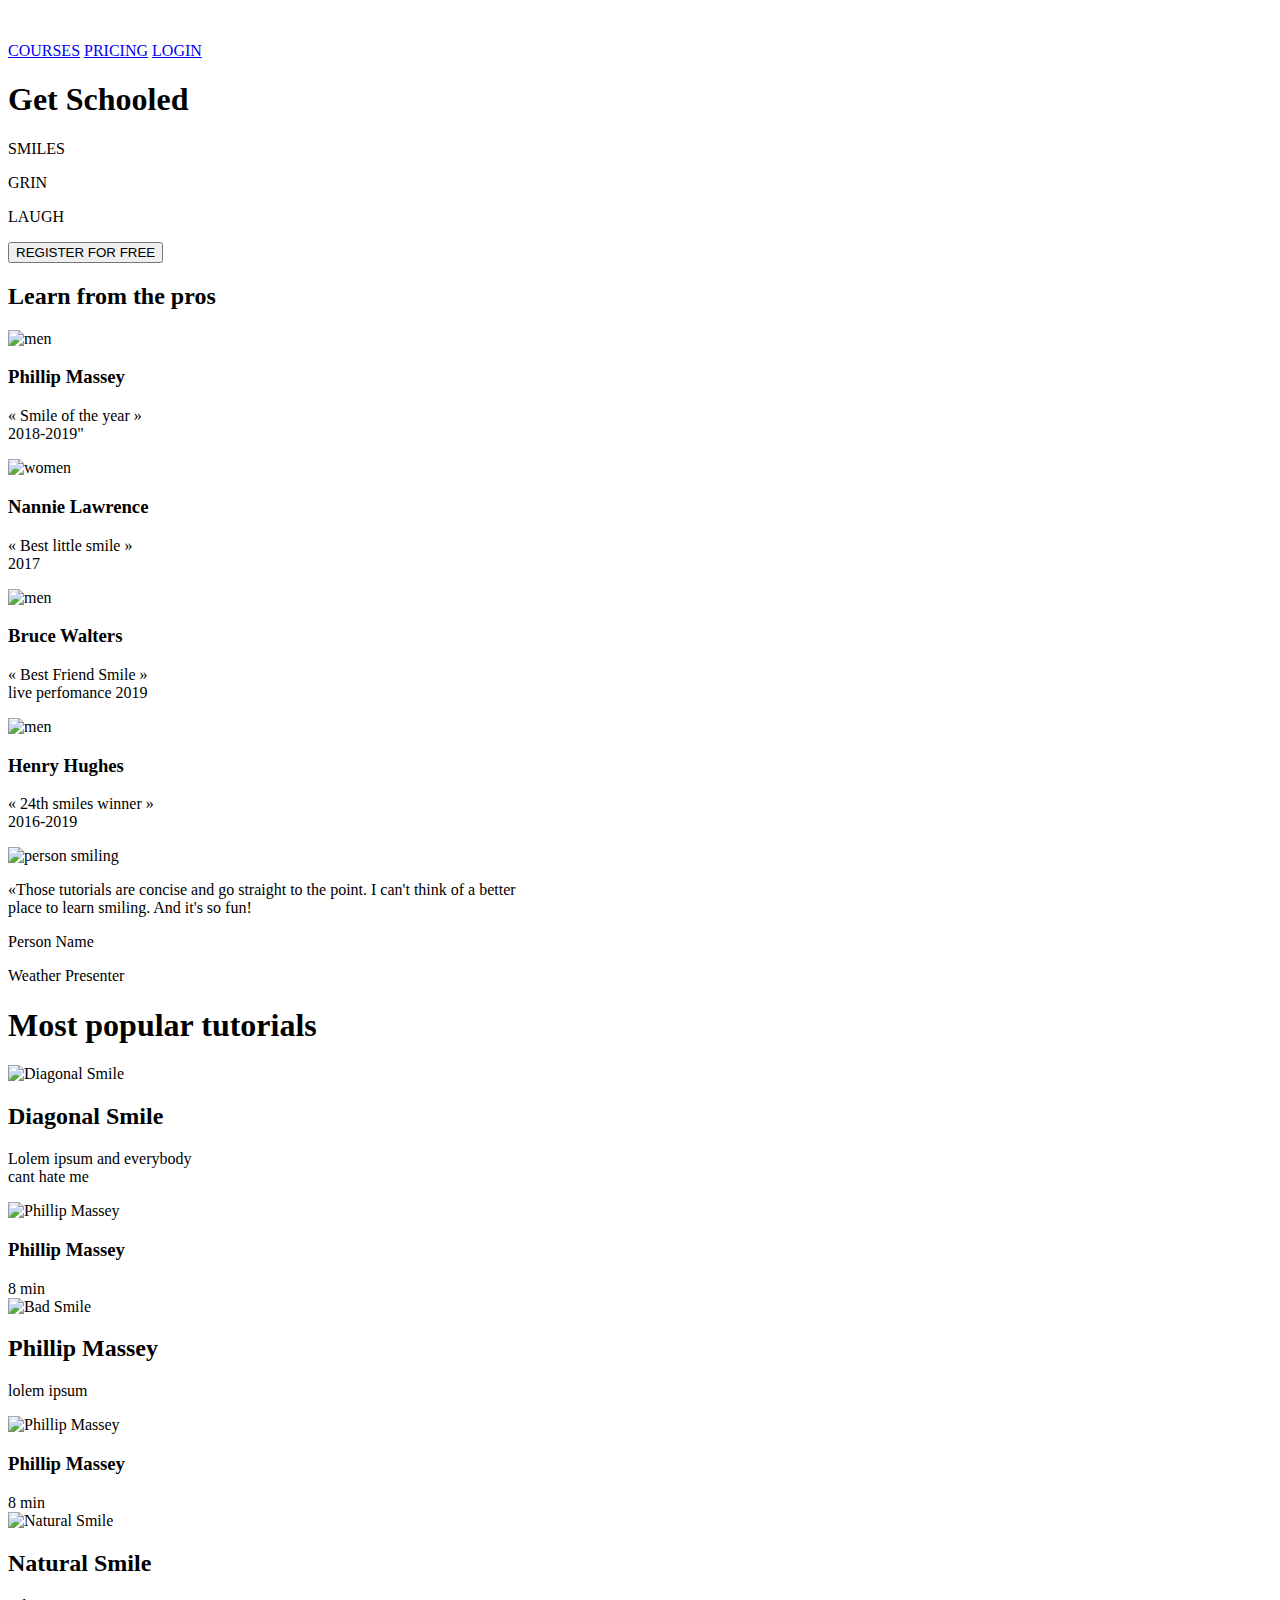
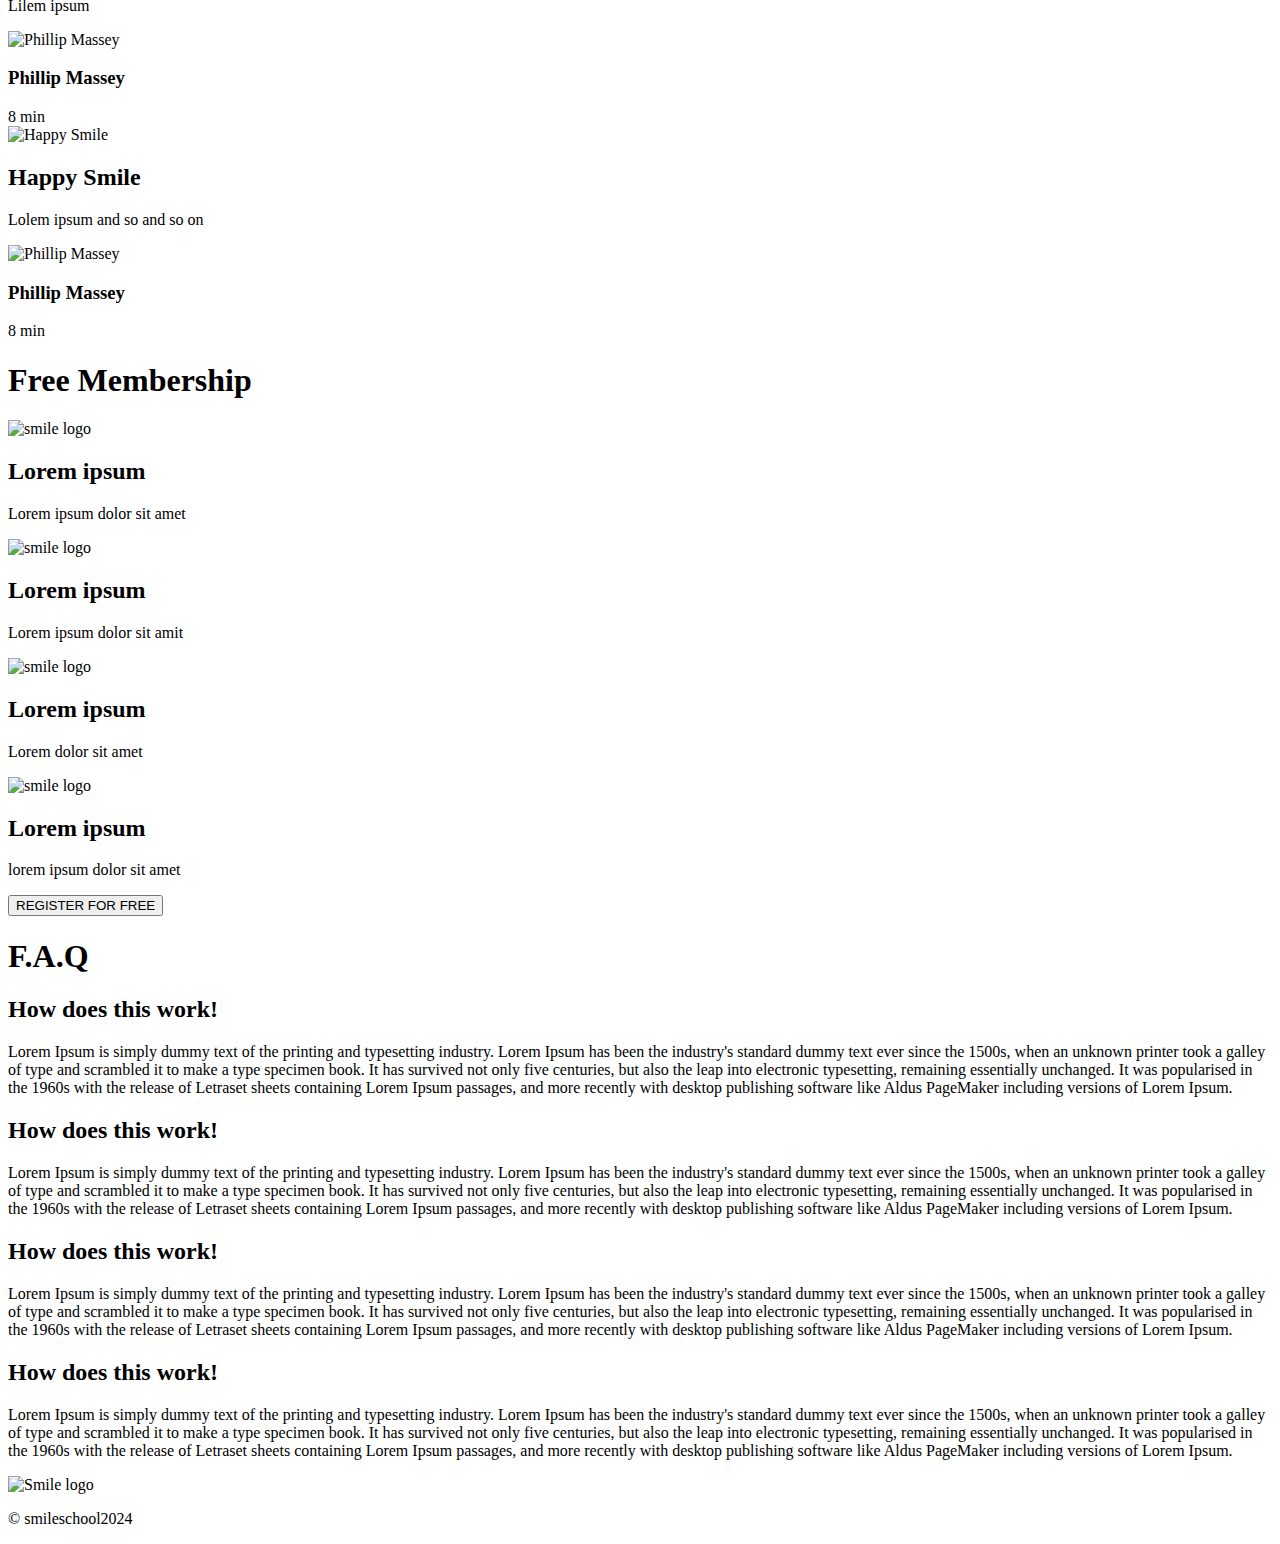
==== css_advanced/index.html @ 8500a939 "index" ====
<!DOCTYPE html>
<html lang="en">

<head>
    <meta charset="UTF-8">
    <meta name="viewport" content="width=device-width, initial-scale=1.0">
    <title>School page</title>
    <link rel="stylesheet" href="styles.css">
</head>

<body>
    <main class="first-section">
        <header>
            <div class="nav-bar">
                <a href="#">
                    <svg width="168" height="30" viewBox="0 0 168 30" fill="none" xmlns="http://www.w3.org/2000/svg">
                        <path fill-rule="evenodd" clip-rule="evenodd"
                            d="M61.606 19.126C64.954 19.126 66.628 17.884 66.628 15.4C66.628 14.776 66.442 14.224 66.07 13.744C65.698 13.264 65.05 12.76 64.126 12.232C63.838 12.064 63.484 11.869 63.064 11.647C62.644 11.425 62.314 11.248 62.074 11.116C61.834 10.984 61.588 10.831 61.336 10.657C61.084 10.483 60.901 10.315 60.787 10.153C60.673 9.991 60.616 9.82 60.616 9.64C60.616 9.064 60.97 8.776 61.678 8.776C62.122 8.776 62.608 8.887 63.136 9.109C63.664 9.331 64.144 9.553 64.576 9.775C65.008 9.997 65.332 10.108 65.548 10.108C65.68 10.108 65.803 10.081 65.917 10.027C66.031 9.973 66.127 9.883 66.205 9.757C66.283 9.631 66.322 9.478 66.322 9.298C66.322 8.638 65.818 8.014 64.81 7.426C63.802 6.838 62.584 6.544 61.156 6.544C59.5 6.544 58.222 6.862 57.322 7.498C56.422 8.134 55.972 8.956 55.972 9.964C55.972 10.276 56.044 10.615 56.188 10.981C56.332 11.347 56.563 11.716 56.881 12.088C57.199 12.46 57.58 12.772 58.024 13.024C58.36 13.216 58.708 13.408 59.068 13.6C59.428 13.792 59.719 13.948 59.941 14.068L60.607 14.428C60.829 14.548 61.003 14.647 61.129 14.725C61.255 14.803 61.369 14.887 61.471 14.977C61.573 15.067 61.645 15.157 61.687 15.247C61.729 15.337 61.75 15.436 61.75 15.544C61.75 15.916 61.48 16.102 60.94 16.102C60.352 16.102 59.578 15.943 58.618 15.625C57.658 15.307 57.052 15.148 56.8 15.148C56.464 15.148 56.209 15.241 56.035 15.427C55.861 15.613 55.774 15.838 55.774 16.102C55.774 16.342 55.864 16.6 56.044 16.876C56.224 17.152 56.491 17.422 56.845 17.686C57.199 17.95 57.607 18.19 58.069 18.406C58.531 18.622 59.071 18.796 59.689 18.928C60.307 19.06 60.946 19.126 61.606 19.126ZM80.884 19C81.184 19 81.433 18.979 81.631 18.937C81.829 18.895 82.009 18.811 82.171 18.685C82.333 18.559 82.459 18.4 82.549 18.208C82.639 18.016 82.714 17.752 82.774 17.416C82.834 17.08 82.873 16.702 82.891 16.282C82.909 15.862 82.918 15.334 82.918 14.698C82.918 13.174 82.732 12.088 82.36 11.44C81.988 10.792 81.376 10.468 80.524 10.468C79.18 10.468 78.046 10.804 77.122 11.476L76.942 11.62C76.546 10.852 75.904 10.468 75.016 10.468C74.428 10.468 73.915 10.534 73.477 10.666C73.039 10.798 72.592 11.032 72.136 11.368C71.872 10.732 71.248 10.414 70.264 10.414C69.712 10.414 69.271 10.6 68.941 10.972C68.611 11.344 68.446 11.836 68.446 12.448V16.876C68.446 17.632 68.575 18.175 68.833 18.505C69.091 18.835 69.574 19 70.282 19C71.038 19 71.566 18.859 71.866 18.577C72.166 18.295 72.316 17.794 72.316 17.074V14.572C72.316 14.176 72.385 13.855 72.523 13.609C72.661 13.363 72.838 13.24 73.054 13.24C73.594 13.24 73.864 13.576 73.864 14.248V17.506C73.864 17.83 73.918 18.1 74.026 18.316C74.134 18.532 74.317 18.7 74.575 18.82C74.833 18.94 75.172 19 75.592 19C75.868 19 76.096 18.979 76.276 18.937C76.456 18.895 76.618 18.811 76.762 18.685C76.906 18.559 77.02 18.4 77.104 18.208C77.188 18.016 77.26 17.752 77.32 17.416C77.38 17.08 77.419 16.702 77.437 16.282C77.455 15.862 77.464 15.334 77.464 14.698C77.464 14.278 77.524 13.93 77.644 13.654C77.764 13.378 77.944 13.24 78.184 13.24C78.724 13.24 78.994 13.576 78.994 14.248V17.506C78.994 17.83 79.054 18.1 79.174 18.316C79.294 18.532 79.495 18.7 79.777 18.82C80.059 18.94 80.428 19 80.884 19ZM87.985 8.974C87.655 9.178 87.166 9.28 86.518 9.28C85.954 9.28 85.486 9.172 85.114 8.956C84.742 8.74 84.556 8.392 84.556 7.912C84.556 7.516 84.727 7.189 85.069 6.931C85.411 6.673 85.894 6.544 86.518 6.544C87.826 6.544 88.48 7 88.48 7.912C88.48 8.416 88.315 8.77 87.985 8.974ZM86.428 19C87.184 19 87.712 18.859 88.012 18.577C88.312 18.295 88.462 17.794 88.462 17.074V12.394C88.462 11.638 88.282 11.119 87.922 10.837C87.562 10.555 87.058 10.414 86.41 10.414C85.858 10.414 85.417 10.6 85.087 10.972C84.757 11.344 84.592 11.836 84.592 12.448V16.876C84.592 17.632 84.721 18.175 84.979 18.505C85.237 18.835 85.72 19 86.428 19ZM93.574 18.37C93.25 18.79 92.752 19 92.08 19C91.408 19 90.916 18.811 90.604 18.433C90.292 18.055 90.136 17.386 90.136 16.426L90.1 8.83C90.1 8.518 90.133 8.242 90.199 8.002C90.265 7.762 90.355 7.558 90.469 7.39C90.583 7.222 90.724 7.084 90.892 6.976C91.06 6.868 91.243 6.79 91.441 6.742C91.639 6.694 91.852 6.67 92.08 6.67C92.74 6.67 93.235 6.802 93.565 7.066C93.895 7.33 94.06 7.864 94.06 8.668V16.282C94.06 17.254 93.898 17.95 93.574 18.37ZM100.666 19.108C101.314 19.108 101.92 19 102.484 18.784C103.048 18.568 103.501 18.307 103.843 18.001C104.185 17.695 104.452 17.389 104.644 17.083C104.836 16.777 104.932 16.516 104.932 16.3C104.932 16.12 104.875 15.97 104.761 15.85C104.647 15.73 104.488 15.67 104.284 15.67C104.164 15.67 103.969 15.736 103.699 15.868C103.429 16 103.18 16.096 102.952 16.156C102.412 16.288 101.884 16.354 101.368 16.354C100.888 16.354 100.492 16.243 100.18 16.021C99.868 15.799 99.652 15.496 99.532 15.112L102.07 15.094C102.37 15.094 102.652 15.067 102.916 15.013C103.18 14.959 103.408 14.881 103.6 14.779C103.792 14.677 103.963 14.563 104.113 14.437C104.263 14.311 104.383 14.173 104.473 14.023C104.563 13.873 104.629 13.72 104.671 13.564C104.713 13.408 104.734 13.246 104.734 13.078C104.734 12.214 104.407 11.533 103.753 11.035C103.099 10.537 102.07 10.288 100.666 10.288C99.178 10.288 97.963 10.699 97.021 11.521C96.079 12.343 95.608 13.462 95.608 14.878C95.608 16.186 96.085 17.218 97.039 17.974C97.993 18.73 99.202 19.108 100.666 19.108ZM99.676 12.871C99.556 13.201 99.478 13.564 99.442 13.96C100.27 13.948 100.72 13.942 100.792 13.942C100.972 13.942 101.104 13.834 101.188 13.618C101.248 13.462 101.278 13.246 101.278 12.97C101.278 12.214 101.05 11.836 100.594 11.836C100.426 11.836 100.261 11.926 100.099 12.106C99.937 12.286 99.796 12.541 99.676 12.871ZM112.204 19.126C115.552 19.126 117.226 17.884 117.226 15.4C117.226 14.776 117.04 14.224 116.668 13.744C116.296 13.264 115.648 12.76 114.724 12.232C114.436 12.064 114.082 11.869 113.662 11.647C113.242 11.425 112.912 11.248 112.672 11.116C112.432 10.984 112.186 10.831 111.934 10.657C111.682 10.483 111.499 10.315 111.385 10.153C111.271 9.991 111.214 9.82 111.214 9.64C111.214 9.064 111.568 8.776 112.276 8.776C112.72 8.776 113.206 8.887 113.734 9.109C114.262 9.331 114.742 9.553 115.174 9.775C115.606 9.997 115.93 10.108 116.146 10.108C116.278 10.108 116.401 10.081 116.515 10.027C116.629 9.973 116.725 9.883 116.803 9.757C116.881 9.631 116.92 9.478 116.92 9.298C116.92 8.638 116.416 8.014 115.408 7.426C114.4 6.838 113.182 6.544 111.754 6.544C110.098 6.544 108.82 6.862 107.92 7.498C107.02 8.134 106.57 8.956 106.57 9.964C106.57 10.276 106.642 10.615 106.786 10.981C106.93 11.347 107.161 11.716 107.479 12.088C107.797 12.46 108.178 12.772 108.622 13.024C108.958 13.216 109.306 13.408 109.666 13.6C110.026 13.792 110.317 13.948 110.539 14.068L111.205 14.428C111.427 14.548 111.601 14.647 111.727 14.725C111.853 14.803 111.967 14.887 112.069 14.977C112.171 15.067 112.243 15.157 112.285 15.247C112.327 15.337 112.348 15.436 112.348 15.544C112.348 15.916 112.078 16.102 111.538 16.102C110.95 16.102 110.176 15.943 109.216 15.625C108.256 15.307 107.65 15.148 107.398 15.148C107.062 15.148 106.807 15.241 106.633 15.427C106.459 15.613 106.372 15.838 106.372 16.102C106.372 16.342 106.462 16.6 106.642 16.876C106.822 17.152 107.089 17.422 107.443 17.686C107.797 17.95 108.205 18.19 108.667 18.406C109.129 18.622 109.669 18.796 110.287 18.928C110.905 19.06 111.544 19.126 112.204 19.126ZM125.416 18.91C124.948 19.054 124.456 19.126 123.94 19.126C122.452 19.126 121.228 18.727 120.268 17.929C119.308 17.131 118.828 16.036 118.828 14.644C118.828 13.756 119.047 12.979 119.485 12.313C119.923 11.647 120.526 11.143 121.294 10.801C122.062 10.459 122.944 10.288 123.94 10.288C124.888 10.288 125.671 10.399 126.289 10.621C126.907 10.843 127.348 11.14 127.612 11.512C127.876 11.884 128.008 12.328 128.008 12.844C128.008 13.072 127.963 13.306 127.873 13.546C127.783 13.786 127.645 14.026 127.459 14.266C127.273 14.506 127 14.701 126.64 14.851C126.28 15.001 125.86 15.076 125.38 15.076C125.164 15.076 124.987 15.064 124.849 15.04C124.711 15.016 124.567 14.965 124.417 14.887C124.267 14.809 124.156 14.68 124.084 14.5C124.012 14.32 123.976 14.092 123.976 13.816C123.976 13.576 124.021 13.285 124.111 12.943C124.201 12.601 124.246 12.376 124.246 12.268C124.246 11.992 124.09 11.854 123.778 11.854C123.55 11.854 123.346 11.98 123.166 12.232C122.986 12.484 122.848 12.799 122.752 13.177C122.656 13.555 122.608 13.948 122.608 14.356C122.608 14.956 122.791 15.442 123.157 15.814C123.523 16.186 124.018 16.372 124.642 16.372C125.254 16.372 125.782 16.3 126.226 16.156C126.406 16.108 126.625 16.018 126.883 15.886C127.141 15.754 127.324 15.688 127.432 15.688C127.6 15.688 127.738 15.718 127.846 15.778C127.954 15.838 128.029 15.91 128.071 15.994C128.113 16.078 128.134 16.168 128.134 16.264C128.134 16.432 128.077 16.636 127.963 16.876C127.849 17.116 127.672 17.368 127.432 17.632C127.192 17.896 126.913 18.139 126.595 18.361C126.277 18.583 125.884 18.766 125.416 18.91ZM137.242 19C137.494 19 137.71 18.982 137.89 18.946C138.07 18.91 138.235 18.853 138.385 18.775C138.535 18.697 138.658 18.586 138.754 18.442C138.85 18.298 138.934 18.124 139.006 17.92C139.078 17.716 139.132 17.455 139.168 17.137C139.204 16.819 139.231 16.468 139.249 16.084C139.267 15.7 139.276 15.244 139.276 14.716C139.276 13.684 139.192 12.85 139.024 12.214C138.856 11.578 138.598 11.113 138.25 10.819C137.902 10.525 137.44 10.378 136.864 10.378C135.592 10.378 134.512 10.648 133.624 11.188V8.578C133.624 7.774 133.462 7.24 133.138 6.976C132.814 6.712 132.334 6.58 131.698 6.58C131.098 6.58 130.618 6.754 130.258 7.102C129.898 7.45 129.718 7.996 129.718 8.74L129.754 16.408C129.754 17.368 129.91 18.037 130.222 18.415C130.534 18.793 131.026 18.982 131.698 18.982C132.346 18.982 132.829 18.775 133.147 18.361C133.465 17.947 133.624 17.248 133.624 16.264V14.284C133.624 14.152 133.633 14.032 133.651 13.924C133.669 13.816 133.699 13.723 133.741 13.645C133.783 13.567 133.831 13.495 133.885 13.429C133.939 13.363 133.999 13.312 134.065 13.276C134.131 13.24 134.203 13.21 134.281 13.186C134.359 13.162 134.446 13.15 134.542 13.15C135.07 13.15 135.334 13.492 135.334 14.176L135.352 17.506C135.352 18.01 135.499 18.385 135.793 18.631C136.087 18.877 136.57 19 137.242 19ZM149.365 17.956C148.423 18.736 147.238 19.126 145.81 19.126C144.874 19.126 144.031 18.958 143.281 18.622C142.531 18.286 141.931 17.782 141.481 17.11C141.031 16.438 140.806 15.652 140.806 14.752C140.806 13.384 141.274 12.298 142.21 11.494C143.146 10.69 144.346 10.288 145.81 10.288C147.274 10.288 148.468 10.69 149.392 11.494C150.316 12.298 150.778 13.384 150.778 14.752C150.778 16.108 150.307 17.176 149.365 17.956ZM145.81 17.038C145.498 17.038 145.258 16.807 145.09 16.345C144.922 15.883 144.838 15.346 144.838 14.734C144.838 14.338 144.874 13.966 144.946 13.618C145.018 13.27 145.132 12.976 145.288 12.736C145.444 12.496 145.624 12.376 145.828 12.376C146.128 12.376 146.356 12.613 146.512 13.087C146.668 13.561 146.746 14.11 146.746 14.734C146.746 15.358 146.668 15.898 146.512 16.354C146.356 16.81 146.122 17.038 145.81 17.038ZM160.723 17.956C159.781 18.736 158.596 19.126 157.168 19.126C156.232 19.126 155.389 18.958 154.639 18.622C153.889 18.286 153.289 17.782 152.839 17.11C152.389 16.438 152.164 15.652 152.164 14.752C152.164 13.384 152.632 12.298 153.568 11.494C154.504 10.69 155.704 10.288 157.168 10.288C158.632 10.288 159.826 10.69 160.75 11.494C161.674 12.298 162.136 13.384 162.136 14.752C162.136 16.108 161.665 17.176 160.723 17.956ZM157.168 17.038C156.856 17.038 156.616 16.807 156.448 16.345C156.28 15.883 156.196 15.346 156.196 14.734C156.196 14.338 156.232 13.966 156.304 13.618C156.376 13.27 156.49 12.976 156.646 12.736C156.802 12.496 156.982 12.376 157.186 12.376C157.486 12.376 157.714 12.613 157.87 13.087C158.026 13.561 158.104 14.11 158.104 14.734C158.104 15.358 158.026 15.898 157.87 16.354C157.714 16.81 157.48 17.038 157.168 17.038ZM167.122 18.37C166.798 18.79 166.3 19 165.628 19C164.956 19 164.464 18.811 164.152 18.433C163.84 18.055 163.684 17.386 163.684 16.426L163.648 8.83C163.648 8.518 163.681 8.242 163.747 8.002C163.813 7.762 163.903 7.558 164.017 7.39C164.131 7.222 164.272 7.084 164.44 6.976C164.608 6.868 164.791 6.79 164.989 6.742C165.187 6.694 165.4 6.67 165.628 6.67C166.288 6.67 166.783 6.802 167.113 7.066C167.443 7.33 167.608 7.864 167.608 8.668V16.282C167.608 17.254 167.446 17.95 167.122 18.37Z"
                            fill="white" />
                        <path
                            d="M8.928 11.8712C11.0968 11.8712 12.8608 9.2136 12.8608 5.9468C12.8608 2.6808 11.0968 0.023201 8.928 0.023201C6.7592 0.023201 4.9948 2.6808 4.9948 5.9468C4.9948 9.2136 6.7596 11.8712 8.928 11.8712Z"
                            fill="white" />
                        <path
                            d="M27.6424 11.8712C29.8112 11.8712 31.5756 9.2136 31.5756 5.9468C31.5756 2.6808 29.8112 0.023201 27.6424 0.023201C25.474 0.023201 23.71 2.6808 23.71 5.9468C23.71 9.2136 25.4744 11.8712 27.6424 11.8712Z"
                            fill="white" />
                        <path
                            d="M35.7178 16.612C35.4686 16.3988 35.1252 16.3744 34.8617 16.5559C30.6311 19.4466 24.8916 21.4571 18.6998 22.2173C12.5094 22.9774 6.4537 22.4152 1.6491 20.6343C1.34929 20.5232 1.02107 20.6288 0.832339 20.8958C0.642562 21.1633 0.633221 21.5352 0.808865 21.8215C3.41478 26.0761 11.0299 28.3353 19.3263 27.3166C27.6259 26.2975 34.4685 22.262 35.9656 17.504C36.0661 17.1842 35.9662 16.8253 35.7178 16.612Z"
                            fill="white" />
                    </svg>
                </a>
                <div class="nav-links">
                    <a href="#">COURSES</a>
                    <a href="#">PRICING</a>
                    <a href="#">LOGIN</a>
                </div>
            </div>

        </header>
        <main>
            <section class="people">
                <h1>Get Schooled</h1>
                <div class="people-center">
                    <div>
                        <p>SMILES </p>
                        <p>GRIN</p>
                        <p>LAUGH</p>

                    </div>
                    <button>REGISTER FOR FREE</button>
                </div>
                <div class="trainer">
                    <h2><span>Learn</span> from the pros</h2>
                    <div>
                        <div>
                            <img src="/images/1.png" alt="men">
                            <h3>Phillip Massey</h3>
                            <p><span>&#171;</span> Smile of the year <span>&#187;</span><br>2018-2019"</p>
                        </div>
                        <div>
                            <img src="/images/8.png" alt="women">
                            <h3>Nannie Lawrence</h3>
                            <p><span>&#171;</span> Best little smile <span>&#187;</span><br>2017</p>
                        </div>
                        <div>
                            <img src="/images/7.png" alt="men">
                            <h3>Bruce Walters</h3>
                            <p><span>&#171;</span> Best Friend Smile <span>&#187;</span><br>live perfomance 2019</p>
                        </div>
                        <div>
                            <img src="/images/6.png" alt="men">
                            <h3>Henry Hughes</h3>
                            <p><span>&#171;</span> 24th smiles winner <span>&#187;</span><br>2016-2019</p>
                        </div>
                    </div>
                </div>
            </section>
        </main>
    </main>
    <section class="personal-smiling">
        <div>
            <img src="/images//Bitmap.png" alt="person smiling">
            <div>
                <p>
                    <span>&#171;</span>Those tutorials are concise and go straight to the point. I can't think of a
                    better<br>place to learn smiling. And it's so fun!
                </p>
                <p>Person Name</p>
                <p>Weather Presenter</p>
            </div>
        </div>
    </section>

    <section class="tutorials">
        <h1>Most <span>popular</span> tutorials</h1>
        <div>
            <div>
                <img src="/images/Bitmap (1).png" alt="Diagonal Smile">
                <img src="/images/play.png" alt="" class="play">
                <h2>Diagonal Smile</h2>
                <p>Lolem ipsum and everybody<br>cant hate me</p>
                <div class="tutorials-img">
                    <span><img src="/images/Bitmap (4).png" alt="Phillip Massey">
                        <h3>Phillip Massey</h3>
                    </span>
                </div>
                <div class="rating">
                    <span><img src="/images/rating.png" alt="">8 min</span>
                </div>
            </div>
            <div>
                <img src="/images/Bitmap (2).png" alt="Bad Smile">
                <img src="/images/play.png" alt="" class="play">
                <h2>Phillip Massey</h2>
                <p>lolem ipsum</p>
                <div class="tutorials-img">
                    <span><img src="/images/Bitmap (4).png" alt="Phillip Massey">
                        <h3>Phillip Massey</h3>
                    </span>
                </div>
                <div class="rating">
                    <span><img src="/images/rating.png" alt="">8 min</span>
                </div>
            </div>
            <div>
                <img src="/images/Bitmap (3).png" alt="Natural Smile">
                <img src="/images/play.png" alt="" class="play">
                <h2>Natural Smile</h2>
                <p>Lilem ipsum</p>
                <div class="tutorials-img">
                    <span><img src="/images/Bitmap (4).png" alt="Phillip Massey">
                        <h3>Phillip Massey</h3>
                    </span>
                </div>
                <div class="rating">
                    <span><img src="/images/rating.png" alt="">8 min</span>
                </div>
            </div>
            <div>
                <img src="/images/Bitmap (1).png" alt="Happy Smile">
                <img src="/images/play.png" alt="" class="play">
                <h2>Happy Smile</h2>
                <p>Lolem ipsum and so and so on</p>
                <div class="tutorials-img">
                    <span><img src="/images/Bitmap (4).png" alt="Phillip Massey">
                        <h3>Phillip Massey</h3>
                    </span>
                </div>
                <div class="rating">
                    <span><img src="/images/rating.png" alt="">8 min</span>
                </div>
            </div>
        </div>
    </section>

    <section class="membership">
        <h1><span>Free</span> Membership</h1>
        <div>
            <div>
                <img src="/images/smile.png" alt="smile logo">
                <h2>Lorem ipsum</h2>
                <p>Lorem ipsum dolor sit amet</p>
            </div>
            <div>
                <img src="/images/smile.png" alt="smile logo">
                <h2>Lorem ipsum</h2>
                <p>Lorem ipsum dolor sit amit</p>
            </div>
            <div>
                <img src="/images/smile.png" alt="smile logo">
                <h2>Lorem ipsum</h2>
                <p>Lorem dolor sit amet</p>
            </div>
            <div>
                <img src="/images/smile.png" alt="smile logo">
                <h2>Lorem ipsum</h2>
                <p>lorem ipsum dolor sit amet</p>
            </div>
        </div>
        <button>REGISTER FOR FREE</button>
    </section>

    <section class="asked-question">
        <h1>F.A.Q</h1>
        <div>
            <div>
                <h2>How does this work!</h2>
                <p>Lorem Ipsum is simply dummy text of the printing and typesetting industry. Lorem Ipsum has
                    been the industry's standard dummy text ever since the 1500s, when an unknown printer took a
                    galley of type and scrambled it to make a type specimen book. It has survived not only five
                    centuries, but also the leap into electronic typesetting, remaining essentially unchanged.
                    It was popularised in the 1960s with the release of Letraset sheets containing Lorem Ipsum
                    passages, and more recently with desktop publishing software like Aldus PageMaker including
                    versions of Lorem Ipsum.</p>
            </div>
            <div>
                <h2>How does this work!</h2>
                <p>Lorem Ipsum is simply dummy text of the printing and typesetting industry. Lorem Ipsum has
                    been the industry's standard dummy text ever since the 1500s, when an unknown printer took a
                    galley of type and scrambled it to make a type specimen book. It has survived not only five
                    centuries, but also the leap into electronic typesetting, remaining essentially unchanged.
                    It was popularised in the 1960s with the release of Letraset sheets containing Lorem Ipsum
                    passages, and more recently with desktop publishing software like Aldus PageMaker including
                    versions of Lorem Ipsum.</p>
            </div>

            <div>
                <h2>How does this work!</h2>
                <p>Lorem Ipsum is simply dummy text of the printing and typesetting industry. Lorem Ipsum has
                    been the industry's standard dummy text ever since the 1500s, when an unknown printer took a
                    galley of type and scrambled it to make a type specimen book. It has survived not only five
                    centuries, but also the leap into electronic typesetting, remaining essentially unchanged.
                    It was popularised in the 1960s with the release of Letraset sheets containing Lorem Ipsum
                    passages, and more recently with desktop publishing software like Aldus PageMaker including
                    versions of Lorem Ipsum.</p>
            </div>
            <div>
                <h2>How does this work!</h2>
                <p>Lorem Ipsum is simply dummy text of the printing and typesetting industry. Lorem Ipsum has
                    been the industry's standard dummy text ever since the 1500s, when an unknown printer took a
                    galley of type and scrambled it to make a type specimen book. It has survived not only five
                    centuries, but also the leap into electronic typesetting, remaining essentially unchanged.
                    It was popularised in the 1960s with the release of Letraset sheets containing Lorem Ipsum
                    passages, and more recently with desktop publishing software like Aldus PageMaker including
                    versions of Lorem Ipsum.</p>
            </div>

        </div>
    </section>



    <footer>
        <div>
            <div>
                <img src="/images/logo.svg" alt="Smile logo">
                <img src="/images/social_icons.svg" alt="">
            </div>
            
        </div>
        <p>	&#169 smileschool2024</p>
    </footer>

</body>

</html>
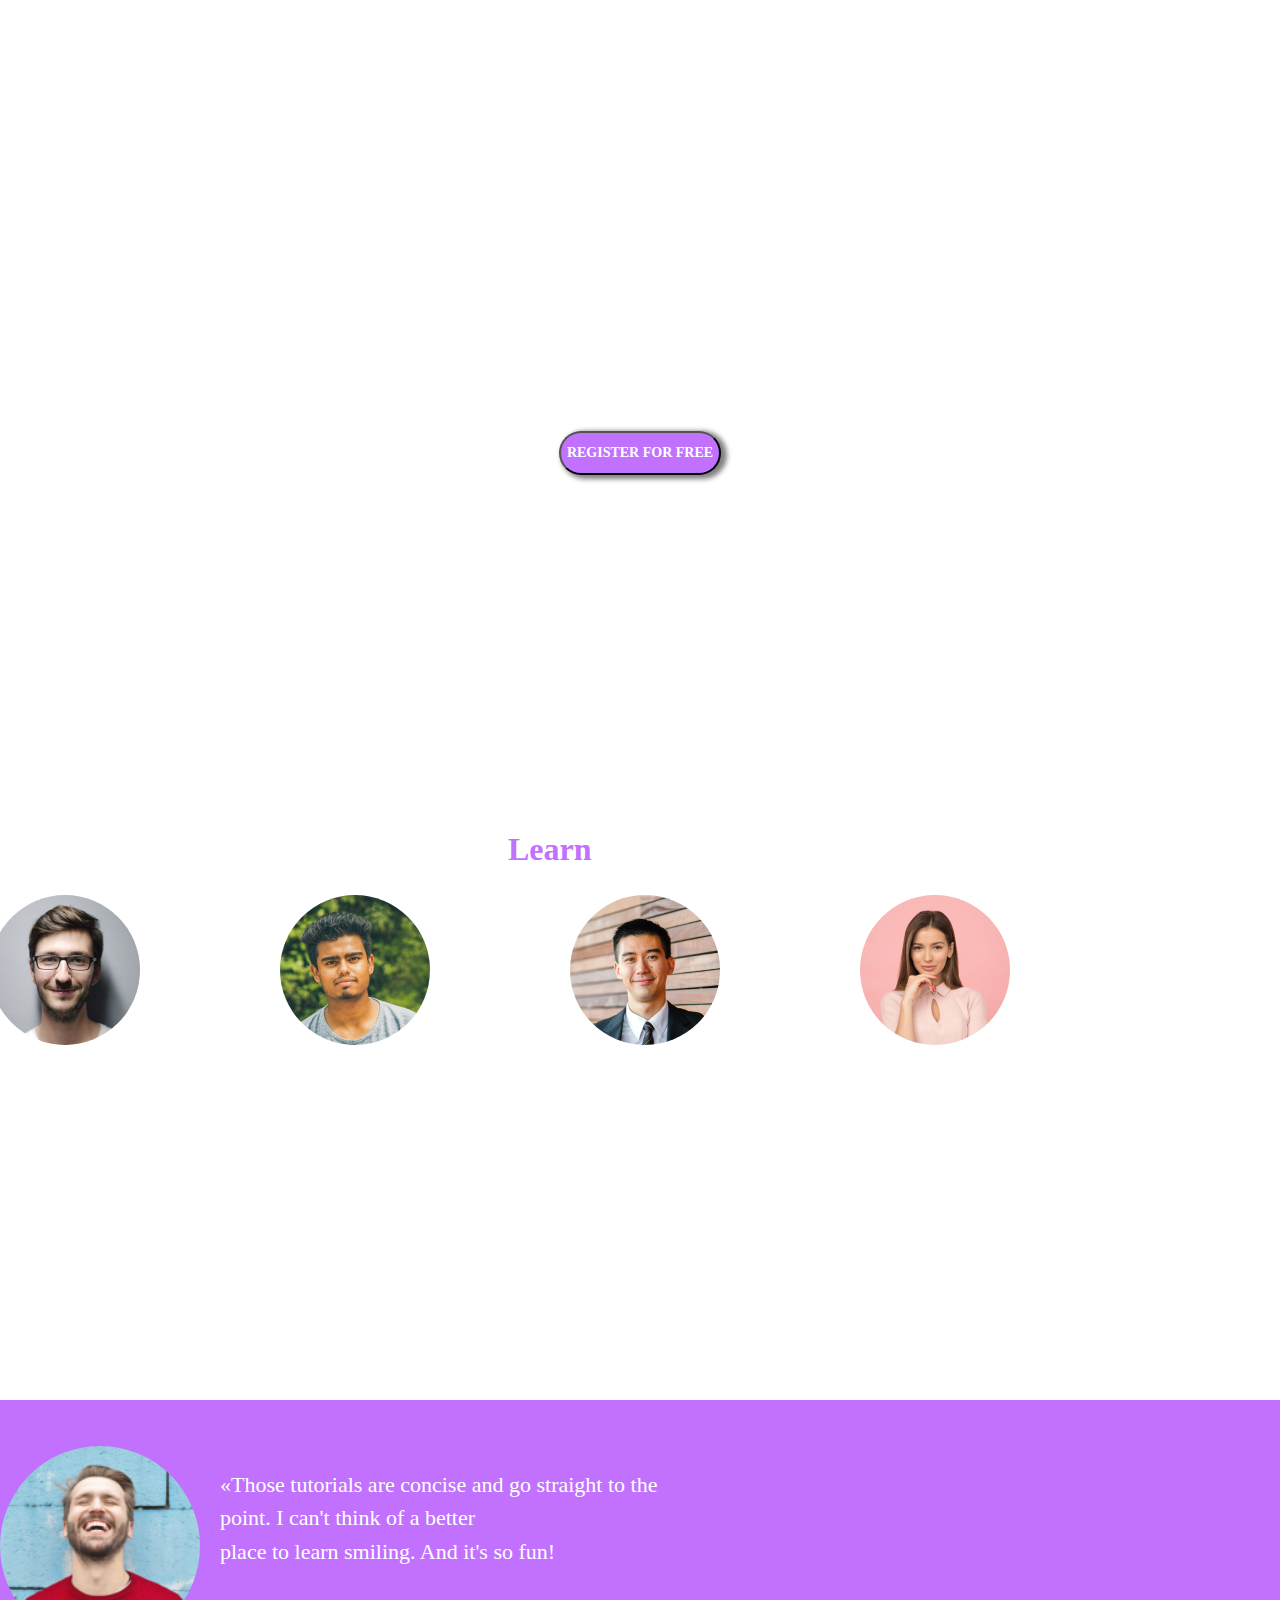
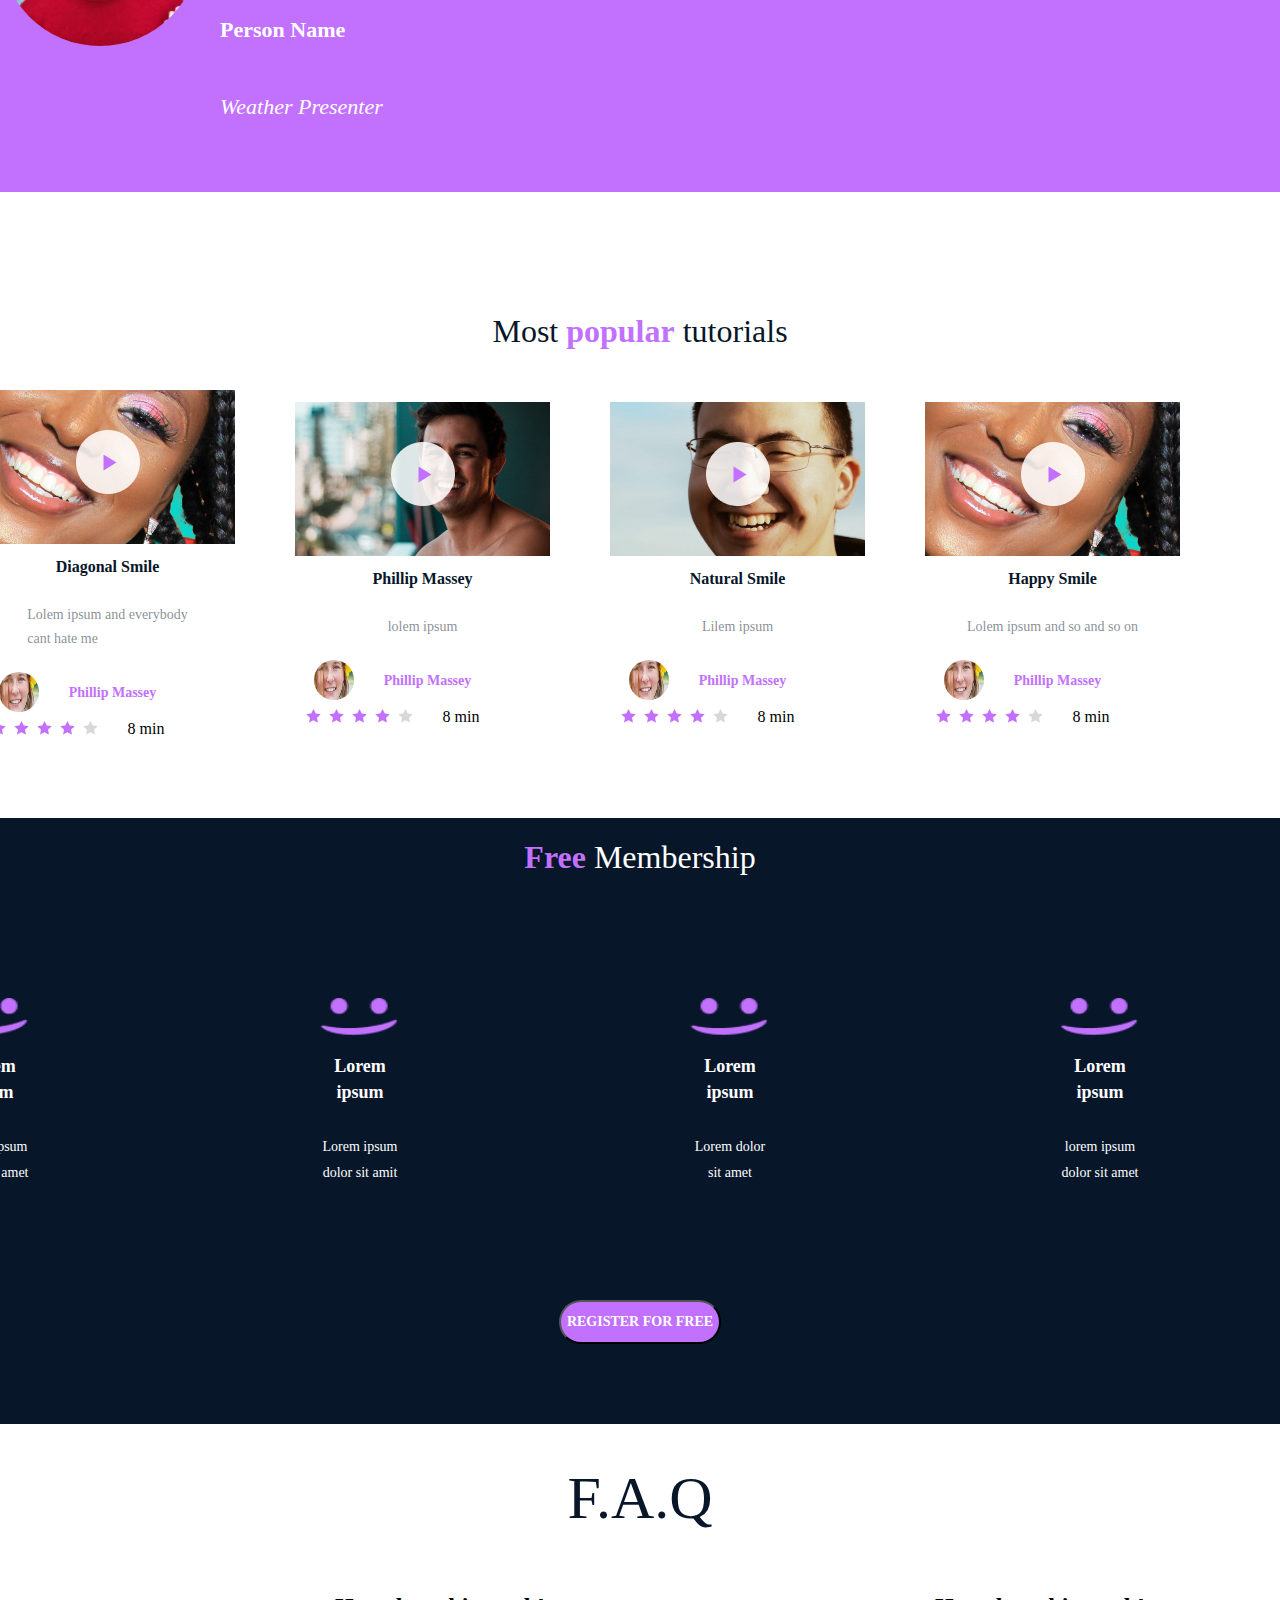
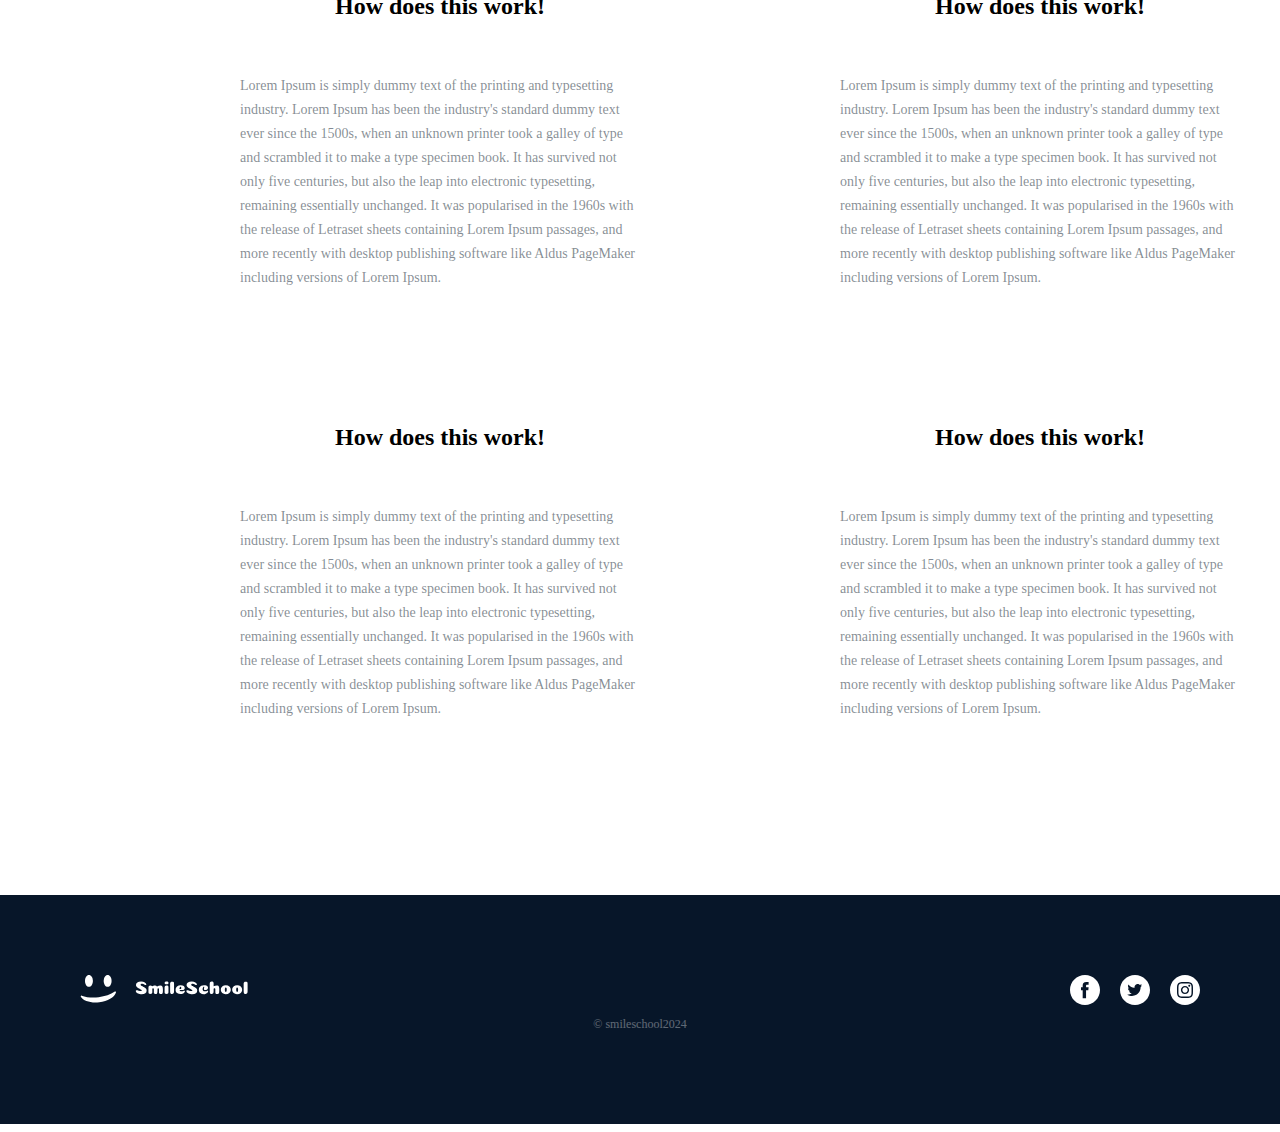
==== commit a5eeb64b: "html file" ====
--- a/css_advanced/index.html
+++ b/css_advanced/index.html
@@ -52,22 +52,22 @@
                     <h2><span>Learn</span> from the pros</h2>
                     <div>
                         <div>
-                            <img src="/images/1.png" alt="men">
+                            <img src="images/1.png" alt="men">
                             <h3>Phillip Massey</h3>
                             <p><span>&#171;</span> Smile of the year <span>&#187;</span><br>2018-2019"</p>
                         </div>
                         <div>
-                            <img src="/images/8.png" alt="women">
+                            <img src="images/8.png" alt="women">
                             <h3>Nannie Lawrence</h3>
                             <p><span>&#171;</span> Best little smile <span>&#187;</span><br>2017</p>
                         </div>
                         <div>
-                            <img src="/images/7.png" alt="men">
+                            <img src="images/7.png" alt="men">
                             <h3>Bruce Walters</h3>
                             <p><span>&#171;</span> Best Friend Smile <span>&#187;</span><br>live perfomance 2019</p>
                         </div>
                         <div>
-                            <img src="/images/6.png" alt="men">
+                            <img src="images/6.png" alt="men">
                             <h3>Henry Hughes</h3>
                             <p><span>&#171;</span> 24th smiles winner <span>&#187;</span><br>2016-2019</p>
                         </div>
@@ -78,7 +78,7 @@
     </main>
     <section class="personal-smiling">
         <div>
-            <img src="/images//Bitmap.png" alt="person smiling">
+            <img src="images//Bitmap.png" alt="person smiling">
             <div>
                 <p>
                     <span>&#171;</span>Those tutorials are concise and go straight to the point. I can't think of a
@@ -94,59 +94,59 @@
         <h1>Most <span>popular</span> tutorials</h1>
         <div>
             <div>
-                <img src="/images/Bitmap (1).png" alt="Diagonal Smile">
-                <img src="/images/play.png" alt="" class="play">
+                <img src="images/Bitmap (1).png" alt="Diagonal Smile">
+                <img src="images/play.png" alt="" class="play">
                 <h2>Diagonal Smile</h2>
                 <p>Lolem ipsum and everybody<br>cant hate me</p>
                 <div class="tutorials-img">
-                    <span><img src="/images/Bitmap (4).png" alt="Phillip Massey">
-                        <h3>Phillip Massey</h3>
-                    </span>
-                </div>
-                <div class="rating">
-                    <span><img src="/images/rating.png" alt="">8 min</span>
-                </div>
-            </div>
-            <div>
-                <img src="/images/Bitmap (2).png" alt="Bad Smile">
-                <img src="/images/play.png" alt="" class="play">
+                    <span><img src="images/Bitmap (4).png" alt="Phillip Massey">
+                        <h3>Phillip Massey</h3>
+                    </span>
+                </div>
+                <div class="rating">
+                    <span><img src="images/rating.png" alt="">8 min</span>
+                </div>
+            </div>
+            <div>
+                <img src="images/Bitmap (2).png" alt="Bad Smile">
+                <img src="images/play.png" alt="" class="play">
                 <h2>Phillip Massey</h2>
                 <p>lolem ipsum</p>
                 <div class="tutorials-img">
-                    <span><img src="/images/Bitmap (4).png" alt="Phillip Massey">
-                        <h3>Phillip Massey</h3>
-                    </span>
-                </div>
-                <div class="rating">
-                    <span><img src="/images/rating.png" alt="">8 min</span>
-                </div>
-            </div>
-            <div>
-                <img src="/images/Bitmap (3).png" alt="Natural Smile">
-                <img src="/images/play.png" alt="" class="play">
+                    <span><img src="images/Bitmap (4).png" alt="Phillip Massey">
+                        <h3>Phillip Massey</h3>
+                    </span>
+                </div>
+                <div class="rating">
+                    <span><img src="images/rating.png" alt="">8 min</span>
+                </div>
+            </div>
+            <div>
+                <img src="images/Bitmap (3).png" alt="Natural Smile">
+                <img src="images/play.png" alt="" class="play">
                 <h2>Natural Smile</h2>
                 <p>Lilem ipsum</p>
                 <div class="tutorials-img">
-                    <span><img src="/images/Bitmap (4).png" alt="Phillip Massey">
-                        <h3>Phillip Massey</h3>
-                    </span>
-                </div>
-                <div class="rating">
-                    <span><img src="/images/rating.png" alt="">8 min</span>
-                </div>
-            </div>
-            <div>
-                <img src="/images/Bitmap (1).png" alt="Happy Smile">
-                <img src="/images/play.png" alt="" class="play">
+                    <span><img src="images/Bitmap (4).png" alt="Phillip Massey">
+                        <h3>Phillip Massey</h3>
+                    </span>
+                </div>
+                <div class="rating">
+                    <span><img src="images/rating.png" alt="">8 min</span>
+                </div>
+            </div>
+            <div>
+                <img src="images/Bitmap (1).png" alt="Happy Smile">
+                <img src="images/play.png" alt="" class="play">
                 <h2>Happy Smile</h2>
                 <p>Lolem ipsum and so and so on</p>
                 <div class="tutorials-img">
-                    <span><img src="/images/Bitmap (4).png" alt="Phillip Massey">
-                        <h3>Phillip Massey</h3>
-                    </span>
-                </div>
-                <div class="rating">
-                    <span><img src="/images/rating.png" alt="">8 min</span>
+                    <span><img src="images/Bitmap (4).png" alt="Phillip Massey">
+                        <h3>Phillip Massey</h3>
+                    </span>
+                </div>
+                <div class="rating">
+                    <span><img src="images/rating.png" alt="">8 min</span>
                 </div>
             </div>
         </div>
@@ -156,22 +156,22 @@
         <h1><span>Free</span> Membership</h1>
         <div>
             <div>
-                <img src="/images/smile.png" alt="smile logo">
+                <img src="images/smile.png" alt="smile logo">
                 <h2>Lorem ipsum</h2>
                 <p>Lorem ipsum dolor sit amet</p>
             </div>
             <div>
-                <img src="/images/smile.png" alt="smile logo">
+                <img src="images/smile.png" alt="smile logo">
                 <h2>Lorem ipsum</h2>
                 <p>Lorem ipsum dolor sit amit</p>
             </div>
             <div>
-                <img src="/images/smile.png" alt="smile logo">
+                <img src="images/smile.png" alt="smile logo">
                 <h2>Lorem ipsum</h2>
                 <p>Lorem dolor sit amet</p>
             </div>
             <div>
-                <img src="/images/smile.png" alt="smile logo">
+                <img src="images/smile.png" alt="smile logo">
                 <h2>Lorem ipsum</h2>
                 <p>lorem ipsum dolor sit amet</p>
             </div>
@@ -232,8 +232,8 @@
     <footer>
         <div>
             <div>
-                <img src="/images/logo.svg" alt="Smile logo">
-                <img src="/images/social_icons.svg" alt="">
+                <img src="images/logo.svg" alt="Smile logo">
+                <img src="images/social_icons.svg" alt="">
             </div>
             
         </div>
@@ -242,4 +242,4 @@
 
 </body>
 
-</html>+</html>
--- a/css_advanced/styles.css
+++ b/css_advanced/styles.css
@@ -0,0 +1,493 @@
+* {
+    margin-right: 0;
+    margin-left: 0;
+    padding: 0px;
+}
+
+.nav-bar {
+    display: flex;
+    justify-content: space-between;
+    align-items: center;
+    padding: 20px;
+    color: #FFF;
+    padding-right: 80px;
+    padding-left: 80px;
+
+}
+
+.first-section {
+    background-repeat: no-repeat;
+    background-image: url(/images/background.png);
+    object-fit: contain;
+    background-size: cover;
+    background-position-y: center;
+    width: 100%;
+    height: fit-content;
+    position: relative;
+
+
+}
+
+.nav-bar a {
+    text-decoration: none;
+    color: #FFF;
+    font-family: "Source Sans Pro";
+    font-size: 15px;
+    font-style: normal;
+    font-weight: 700;
+}
+
+.people h1 {
+    color: #FFF;
+    text-align: center;
+    font-family: "Source Sans Pro";
+    font-size: 120px;
+    font-style: normal;
+    font-weight: 700;
+    line-height: normal;
+}
+
+.people-center {
+    display: flex;
+    flex-direction: column;
+    justify-items: center;
+    align-items: center;
+}
+
+.people-center div {
+    display: flex;
+    align-items: center;
+    gap: 10px;
+    color: #FFF;
+    text-align: center;
+    font-family: "Source Sans Pro";
+    font-size: 16px;
+    font-style: normal;
+    font-weight: 700;
+    line-height: normal;
+}
+
+.people-center button {
+    border-radius: 22px;
+    background: #C271FF;
+    width: 162px;
+    height: 44px;
+    flex-shrink: 0;
+    box-shadow: 4px 2px 5px 2px gray;
+    color: #fff;
+    color: #FFF;
+    text-align: center;
+    font-family: "Source Sans Pro";
+    font-size: 14px;
+    font-style: normal;
+    font-weight: 600;
+    line-height: normal;
+    padding: 10px 4px 10px 4px;
+}
+
+.trainer {
+    display: flex;
+    flex-direction: column;
+    justify-content: center;
+    align-items: center;
+    padding: 230px;
+    margin-top: 100px;
+
+}
+
+.trainer div {
+    display: flex;
+    justify-content: center;
+    align-items: center;
+    margin-right: 140px;
+
+}
+
+.trainer h2 span {
+    color: #C271FF;
+    text-align: center;
+    font-family: "Source Sans Pro";
+    font-size: 32px;
+    font-style: normal;
+    font-weight: 700;
+}
+
+.trainer h2 {
+    color: #FFF;
+    font-family: "Source Sans Pro";
+    font-size: 32px;
+    font-style: normal;
+    font-weight: 300;
+}
+
+.trainer div div {
+    display: flex;
+    flex-direction: column;
+    color: white;
+}
+
+.trainer div img {
+    border-radius: 50%;
+}
+
+.trainer div h3 {
+    color: #FFF;
+    text-align: center;
+    font-family: "Source Sans Pro";
+    font-size: 18px;
+    font-style: normal;
+    font-weight: 900;
+}
+
+.trainer div span {
+    content: "\00AB";
+}
+
+.trainer div p {
+    color: #FFF;
+    text-align: center;
+    font-family: "Source Sans Pro";
+    font-size: 16px;
+    font-style: italic;
+    font-weight: 400;
+}
+
+.personal-smiling {
+    width: 100%;
+    height: 392px;
+    flex-shrink: 0;
+    background-color: #C271FF;
+    display: flex;
+    justify-content: center;
+    align-items: center;
+
+}
+
+.personal-smiling div {
+    display: flex;
+    justify-content: center;
+    /* align-items: center; */
+    margin-right: 290px;
+
+}
+
+.personal-smiling img {
+    border-radius: 50%;
+    height: 200px;
+    width: 200px;
+    margin-right: 20px;
+}
+
+.personal-smiling div div {
+    display: flex;
+    flex-direction: column;
+}
+
+.personal-smiling div div p:first-child {
+    color: #FFF;
+    font-family: "Source Sans Pro";
+    font-size: 22px;
+    font-style: normal;
+    font-weight: 400;
+    line-height: 33.6px;
+    /* 152.727% */
+}
+
+.personal-smiling div div p:nth-child(2) {
+    color: #FFF;
+
+    font-family: "Source Sans Pro";
+    font-size: 22px;
+    font-style: normal;
+    font-weight: 700;
+    line-height: 33.6px;
+}
+
+.personal-smiling div div p:last-child {
+    color: #FFF;
+    font-family: "Source Sans Pro";
+    font-size: 22px;
+    font-style: italic;
+    font-weight: 400;
+    line-height: 33.6px;
+    /* 152.727% */
+}
+
+.tutorials {
+    display: flex;
+    flex-direction: column;
+    justify-content: center;
+    align-items: center;
+    margin-bottom: 80px;
+}
+
+.tutorials div {
+    display: flex;
+    align-items: center;
+    justify-content: center;
+    margin-right: 60px;
+
+}
+
+.tutorials div div {
+    display: flex;
+    flex-direction: column;
+    position: relative;
+}
+
+.play {
+    position: absolute;
+    display: flex;
+    justify-content: center;
+    align-items: center;
+    top: 40px;
+}
+
+.tutorials .rating span {
+    display: flex;
+    display: flex;
+    justify-content: space-between;
+    gap: 30px;
+    align-items: center;
+
+}
+
+.tutorials .tutorials-img span {
+    display: flex;
+    /* justify-content: center; */
+    align-items: center;
+    gap: 30px;
+}
+
+.tutorials h1 {
+    padding-top: 100px;
+    margin-bottom: 40px;
+}
+
+.tutorials h1 {
+    color: #071629;
+    text-align: center;
+    font-family: "Source Sans Pro";
+    font-size: 32px;
+    font-style: normal;
+    font-weight: 300;
+    line-height: normal;
+}
+
+.tutorials h1 span {
+    color: #C271FF;
+    font-family: "Source Sans Pro";
+    font-size: 32px;
+    font-style: normal;
+    font-weight: 700;
+    line-height: normal;
+}
+
+.tutorials-img div div p {
+    color: #071629;
+
+    font-family: "Source Sans Pro";
+    font-size: 16px;
+    font-style: normal;
+    font-weight: 700;
+    line-height: normal;
+}
+
+.tutorials div div p {
+    color: rgba(7, 22, 41, 0.50);
+    font-family: "Source Sans Pro";
+    font-size: 14px;
+    font-style: normal;
+    font-weight: 400;
+    line-height: 24px;
+}
+
+.tutorials div div h2 {
+    color: #071629;
+    font-family: "Source Sans Pro";
+    font-size: 16px;
+    font-style: normal;
+    font-weight: 700;
+    line-height: normal;
+}
+
+.tutorials-img img {
+    width: 40px;
+    height: 40px;
+    border-radius: 50%;
+}
+
+.tutorials-img h3 {
+    color: #C271FF;
+    font-family: "Source Sans Pro";
+    font-size: 14px;
+    font-style: normal;
+    font-weight: 600;
+    line-height: 27px;
+}
+
+.membership {
+    display: flex;
+    background-color: #071629;
+    align-items: center;
+    flex-direction: column;
+
+}
+
+.membership div {
+    display: flex;
+    padding: 50px;
+
+}
+
+.membership div div {
+    display: flex;
+    flex-direction: column;
+    margin-right: 190px;
+}
+
+.membership img {
+    width: 80px;
+    height: 40px;
+}
+
+.membership button {
+    border-radius: 22px;
+    background: #C271FF;
+    width: 162px;
+    height: 44px;
+    color: #FFF;
+    text-align: center;
+    font-family: "Source Sans Pro";
+    font-size: 14px;
+    font-style: normal;
+    font-weight: 600;
+    margin-bottom: 80px;
+}
+
+.membership h1 {
+    color: #FFF;
+    font-family: "Source Sans Pro";
+    font-size: 32px;
+    font-style: normal;
+    font-weight: 300;
+    line-height: normal;
+
+}
+
+.membership span {
+    color: #C271FF;
+    text-align: center;
+    font-family: "Source Sans Pro";
+    font-size: 32px;
+    font-style: normal;
+    font-weight: 700;
+    line-height: normal;
+}
+
+.membership div  div h2 {
+    color: #FFF;
+    text-align: center;
+    font-family: "Source Sans Pro";
+    font-size: 18px;
+    font-style: normal;
+    font-weight: 600;
+    line-height: 26px;
+}
+
+.membership div div p {
+    color: #FFF;
+    text-align: center;
+    font-family: "Source Sans Pro";
+    font-size: 14px;
+    font-style: normal;
+    font-weight: 400;
+    line-height: 26px;
+}
+
+.sked-question{
+    display: flex;
+    background-color: #071629;
+    align-items: center;
+    flex-direction: column;
+}
+.asked-question div{
+display: grid;
+grid-template-columns: 1fr 1fr;
+align-items: center;
+justify-content: center;
+gap: 20px;
+margin-left: 100px;
+width: auto;
+margin-bottom: 80px;
+}
+
+.asked-question div div{
+display: flex;
+flex-direction: column;  
+}
+
+ 
+.asked-question h1 {
+    color: #071629;
+    text-align: center;
+    font-family: "Source Sans Pro";
+    font-size: 60px;
+    font-style: normal;
+    font-weight: 300;
+    line-height: normal;
+
+}
+
+.sked-question div div h2 {
+    color: #071629;
+    font-family: "Source Sans Pro";
+    font-size: 16px;
+    font-style: normal;
+    font-weight: 700;
+    line-height: normal;
+}
+
+.asked-question div div p {
+    color: rgba(7, 22, 41, 0.50);
+    font-family: "Source Sans Pro";
+    font-size: 14px;
+    font-style: normal;
+    font-weight: 400;
+    line-height: 24px;
+    width: 400px;
+}
+
+footer{
+    background: #071629;
+    padding: 80px;
+}
+
+footer div div{
+display: flex;
+align-items: center;
+justify-content: space-between;
+}
+
+footer p{
+text-align: center;
+color: #FFF;
+font-family: "Source Sans Pro";
+font-size: 12px;
+font-style: normal;
+font-weight: 400;
+line-height: normal;
+opacity: 0.3517;
+}
+
+button:hover{
+background-color: #c4abd7;
+cursor: pointer;
+transition: all 0.5s ease-in-out;
+}
+
+a:hover{
+    color: #473456;
+    cursor: pointer;
+    transition: all 1s ease-in-out;   
+}
